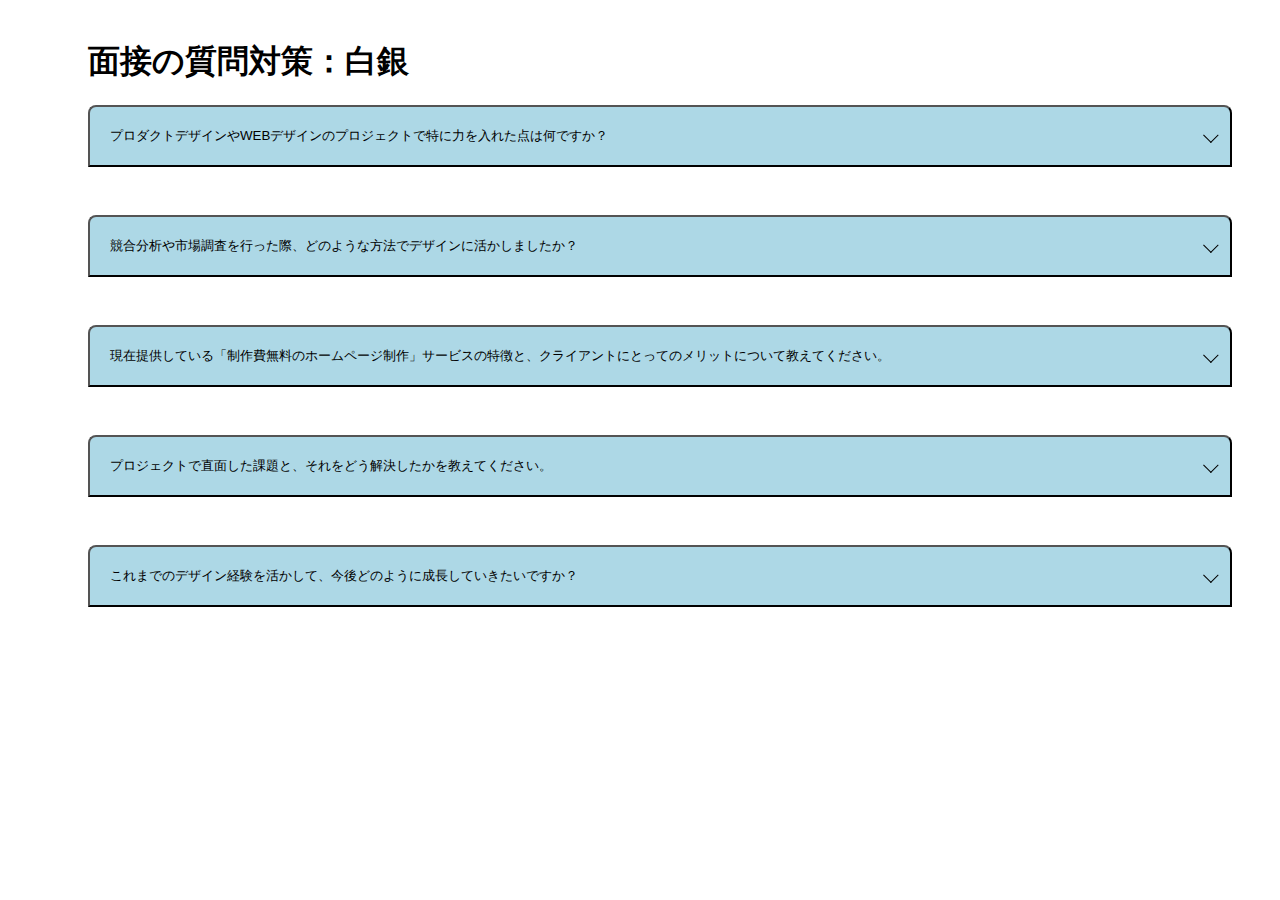
==== アコーディオン/index.html @ 083a3de7 "完成：シンプル" ====
<!DOCTYPE html>
<html lang="ja">  
<head>
  <meta charset="UTF-8">
  <meta name="viewport" content="width=device-width, initial-scale=1.0">
  <title>面接の質問対策_白銀優</title>
  <link rel="stylesheet" href="style.css">
</head>
<body>
  <div class="qa">
    <h1 class="qa__title">
      面接の質問対策：白銀
    </h1>
    <ul class="qa__block">
      <li class="qa__item">
        <button class="qa__question js-ac">プロダクトデザインやWEBデザインのプロジェクトで特に力を入れた点は何ですか？</button>
        <div class="qa__answer">
          <p>
            プロダクトデザインやWEBデザインのプロジェクトで特に力を入れている点は、クライアントのビジョンを的確に理解し、それをデザインに反映させることです。デザインは単なる視覚的な表現ではなく、クライアントのビジネス目標や価値を伝える重要な手段だと考えています。そのため、常に市場調査と競合分析を徹底的に行い、ターゲットユーザーのニーズや業界動向を把握した上で、デザインを策定しています。<br>
            また、デザインのプロセスにおいては、ユーザー体験（UX）の向上に特に重視しており、アクセシビリティや使いやすさ、視覚的なインパクトをバランスよく統合し、直感的に操作できるインターフェースを提供することを心掛けています。こうした取り組みが、クライアントの求める成果を達成するための重要な要素であり、デザインがビジネスに与える影響を最大化できると信じています。
          </p>
        </div>
      </li>
      <li class="qa__item">
        <button class="qa__question js-ac">競合分析や市場調査を行った際、どのような方法でデザインに活かしましたか？</button>
        <div class="qa__answer">
          <p>
            競合分析や市場調査は、デザインプロジェクトにおいて非常に重要な要素です。私の場合、まずターゲット市場のニーズやトレンドを把握するために、定量的・定性的な調査を実施します。具体的には、業界のリーダー企業のウェブサイトや製品デザインを分析し、その優れた点や課題を抽出します。また、ターゲットとなるユーザー層に対してアンケートやインタビューを行い、顧客の潜在的なニーズを把握することも欠かしません。この情報を基に、競合との差別化を図るためのデザイン戦略を策定し、機能性、視覚的な魅力、使いやすさを兼ね備えたデザインを提案しています。
          </p>
        </div>
      </li>
      <li class="qa__item">
        <button class="qa__question js-ac">現在提供している「制作費無料のホームページ制作」サービスの特徴と、クライアントにとってのメリットについて教えてください。</button>
        <div class="qa__answer">
          <p>
            私が提供している「制作費無料のホームページ制作」サービスは、特に小規模な企業や個人事業主の方々にとって大きなメリットがあります。制作費無料の代わりに、SEO対策やデジタルマーケティング、運用サポートを強化することで、長期的な成果を重視したサービスを提供しています。特に、SEOに特化した設計を行うことで、検索エンジンからの流入を最大化し、結果としてクライアントのビジネス成長を促進します。<br>
            UI/UXデザインの向上にも注力しており、ターゲットユーザーが直感的に操作できるデザインを提供することで、ユーザーエクスペリエンスを最適化しています。さらに、制作後のサポート体制も整えており、サイトの運用が軌道に乗るまで継続的にサポートを行うため、クライアントは安心して事業に集中できます。これにより、初期費用を抑えながらも高品質なウェブサイトを手に入れることができ、オンライン集客効果を最大化できる点が大きな特徴です。
          </p>
        </div>
      </li>
      <li class="qa__item">
        <button class="qa__question js-ac">プロジェクトで直面した課題と、それをどう解決したかを教えてください。</button>
        <div class="qa__answer">
          <p>
            プロジェクトで直面した課題は、特にクライアントの多様な要求に対して、どうやってデザインが実際に製品やサービスに活かされるかという点でした。特に、複雑なビジネス要件や機能的な要求を持つクライアントに対して、デザインと機能性を両立させることが求められました。<br>
            あるプロジェクトでは、ブランドのアイデンティティを強調しつつ、製品の複雑な操作方法を直感的に理解できるようなインターフェースをデザインする必要がありました。この際、まずは徹底的な市場調査を行い、ターゲットとなるユーザーのニーズや課題を洗い出しました。<br>
            次に、クライアントと綿密に連携し、要件定義を進めながらデザイン案を提出し、フィードバックを得ることでデザインを改良していきました。最終的には、機能性とデザイン性をうまく融合させ、ユーザーが使いやすいと感じる製品デザインを実現することができました。クライアントからは、目標に沿った成果を得られたとの評価を受け、プロジェクトが成功しました。
          </p>
        </div>
      </li>
      <li class="qa__item">
        <button class="qa__question js-ac">これまでのデザイン経験を活かして、今後どのように成長していきたいですか？</button>
        <div class="qa__answer">
          <p>
            これまでのデザイン経験を通じて、特にSEOやUX/UI設計の重要性を認識し、それらの領域でスキルを深めてきました。今後は、さらに多くのデータドリブンなアプローチを取り入れ、ユーザーの行動をより正確に分析し、それに基づいたデザイン改善を行っていきたいと考えています。また、技術の進化に伴い、インタラクションデザインやAI技術を取り入れたプロジェクトにも積極的に関わり、未来志向のデザインを提供していくことを目指しています。デザインが単なる視覚的な要素ではなく、ビジネスの成長を加速するための戦略的なツールであることを証明し、企業の成果に直接的に貢献できるようなデザインを追求し続けます。
          </p>
        </div>
      </li>
    </ul>
  </div>
  <script src="script.js"></script>
</body>
</html>
---- アコーディオン/style.css ----
@charset "UTF-8";

.qa {
  margin: 40px;
}

.qa__title{
  padding-left: 40px;
}

.qa__block {
  display: flex;
  flex-direction: column;
  min-width: 200px;
}


.qa__item {
  display: inline-block;

}

.qa__question {

  position: relative;
  text-align: left;
  padding: 20px 30px 20px 20px;
  border-radius: 8px 8px 0 0;
  background: lightblue;
  color: black;
  cursor: pointer;
  width: 100%;
}

.qa__question:after {
  content: "";
  border-top: 1px solid black;
  border-left: 1px solid black;
  display: inline-block;
  width: 10px;
  height: 10px;
  transform: rotate(-135deg) translateY(9px);
  position: absolute;
  right: 20px;
  top: 50%;
  transition: transform .4s;
}

.qa__answer {
  position: relative;
  border-radius: 0 0 8px 8px;
  background: #fff;
  color: black;
  border: transparent;
  padding: 0 20px;
  line-height: 0;
  opacity: 0;/* 要素の透明度を0に設定し、完全に非表示 */
  transition: line-height 0.4s, padding 0.4s, opacity 0.4s;
}

/* ーーーー */
/* アコーディオン */
/* JavaScriptで付与したクラスis-openの部分 */
/* ーーーー */

/* .qa__answerの.is-open クラスが追加された要素 */
.qa__answer.is-open {
  padding: 20px;
  line-height: 1.5;
  opacity: 1;/* 要素の透明度を1に設定し、完全に表示 */
  border: 1px solid lightblue;/* 境界線でコンテンツを目立たせる */
}

/* .qa__questionの.is-openクラスが追加された要素 */
/* `::after` 擬似要素のtransformプロパティを使って、回転させる */
.qa__question.is-open::after {
  transform: rotate(45deg) translateY(-10px);/* 45度回転させ、少し上に移動させることで矢印を作成 */
}

/* .qa__item 要素の中で、最初の子でない要素に対して適用 */
.qa__item:not(:first-child) {
  margin-top: 16px;/* 展開したqa__answer部分が、下の別項目にくっつかないように空ける */
}
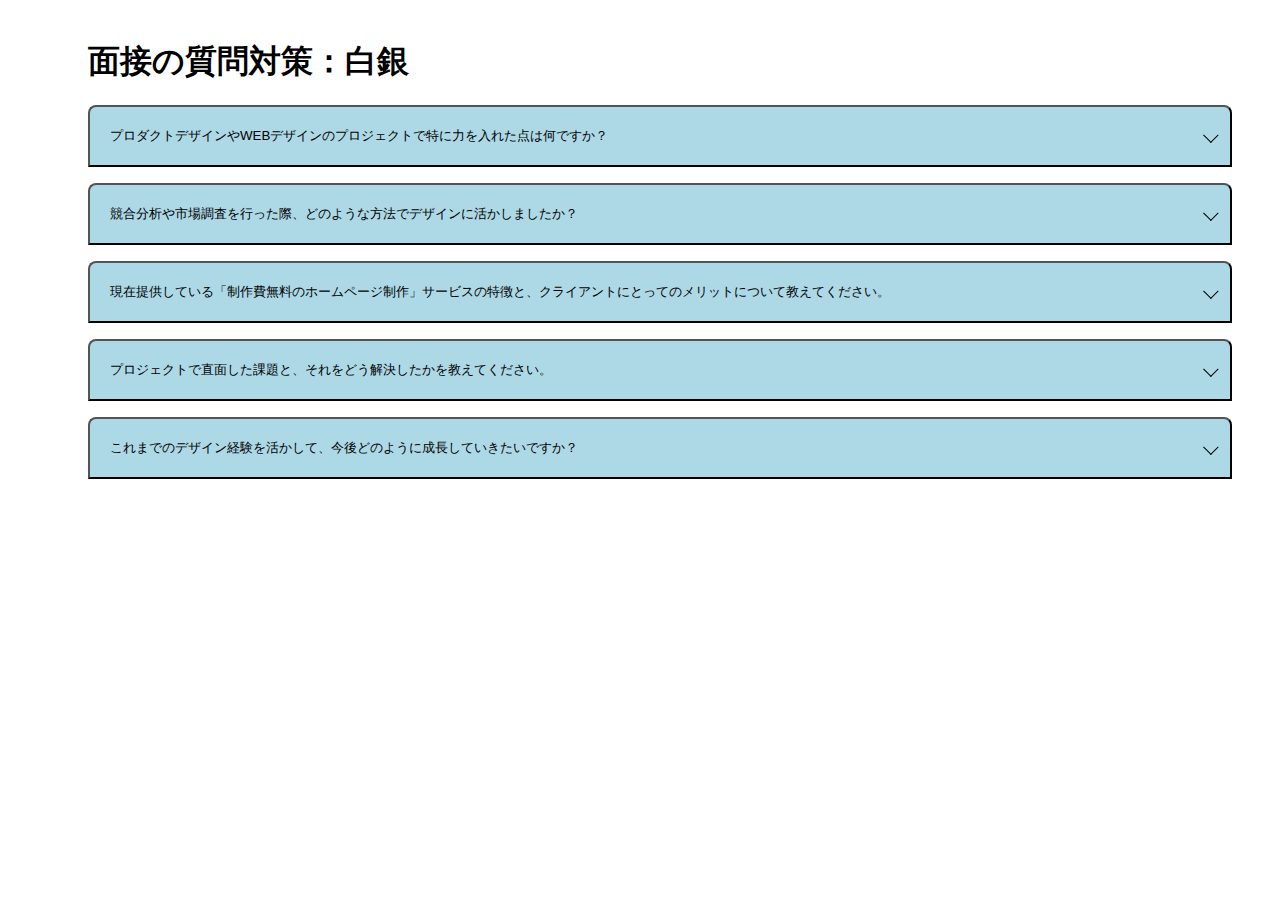
==== commit eaa9ae9a: "アコーディオン：添削1" ====
--- a/アコーディオン/index.html
+++ b/アコーディオン/index.html
@@ -12,35 +12,35 @@
       面接の質問対策：白銀
     </h1>
     <ul class="qa__block">
-      <li class="qa__item">
+      <li class="qa__item js-item">
         <button class="qa__question js-ac">プロダクトデザインやWEBデザインのプロジェクトで特に力を入れた点は何ですか？</button>
-        <div class="qa__answer">
+        <div class="qa__answer js-answer">
           <p>
             プロダクトデザインやWEBデザインのプロジェクトで特に力を入れている点は、クライアントのビジョンを的確に理解し、それをデザインに反映させることです。デザインは単なる視覚的な表現ではなく、クライアントのビジネス目標や価値を伝える重要な手段だと考えています。そのため、常に市場調査と競合分析を徹底的に行い、ターゲットユーザーのニーズや業界動向を把握した上で、デザインを策定しています。<br>
             また、デザインのプロセスにおいては、ユーザー体験（UX）の向上に特に重視しており、アクセシビリティや使いやすさ、視覚的なインパクトをバランスよく統合し、直感的に操作できるインターフェースを提供することを心掛けています。こうした取り組みが、クライアントの求める成果を達成するための重要な要素であり、デザインがビジネスに与える影響を最大化できると信じています。
           </p>
         </div>
       </li>
-      <li class="qa__item">
+      <li class="qa__item js-item">
         <button class="qa__question js-ac">競合分析や市場調査を行った際、どのような方法でデザインに活かしましたか？</button>
-        <div class="qa__answer">
+        <div class="qa__answer js-answer">
           <p>
             競合分析や市場調査は、デザインプロジェクトにおいて非常に重要な要素です。私の場合、まずターゲット市場のニーズやトレンドを把握するために、定量的・定性的な調査を実施します。具体的には、業界のリーダー企業のウェブサイトや製品デザインを分析し、その優れた点や課題を抽出します。また、ターゲットとなるユーザー層に対してアンケートやインタビューを行い、顧客の潜在的なニーズを把握することも欠かしません。この情報を基に、競合との差別化を図るためのデザイン戦略を策定し、機能性、視覚的な魅力、使いやすさを兼ね備えたデザインを提案しています。
           </p>
         </div>
       </li>
-      <li class="qa__item">
+      <li class="qa__item js-item">
         <button class="qa__question js-ac">現在提供している「制作費無料のホームページ制作」サービスの特徴と、クライアントにとってのメリットについて教えてください。</button>
-        <div class="qa__answer">
+        <div class="qa__answer js-answer">
           <p>
             私が提供している「制作費無料のホームページ制作」サービスは、特に小規模な企業や個人事業主の方々にとって大きなメリットがあります。制作費無料の代わりに、SEO対策やデジタルマーケティング、運用サポートを強化することで、長期的な成果を重視したサービスを提供しています。特に、SEOに特化した設計を行うことで、検索エンジンからの流入を最大化し、結果としてクライアントのビジネス成長を促進します。<br>
             UI/UXデザインの向上にも注力しており、ターゲットユーザーが直感的に操作できるデザインを提供することで、ユーザーエクスペリエンスを最適化しています。さらに、制作後のサポート体制も整えており、サイトの運用が軌道に乗るまで継続的にサポートを行うため、クライアントは安心して事業に集中できます。これにより、初期費用を抑えながらも高品質なウェブサイトを手に入れることができ、オンライン集客効果を最大化できる点が大きな特徴です。
           </p>
         </div>
       </li>
-      <li class="qa__item">
+      <li class="qa__item js-item">
         <button class="qa__question js-ac">プロジェクトで直面した課題と、それをどう解決したかを教えてください。</button>
-        <div class="qa__answer">
+        <div class="qa__answer js-answer">
           <p>
             プロジェクトで直面した課題は、特にクライアントの多様な要求に対して、どうやってデザインが実際に製品やサービスに活かされるかという点でした。特に、複雑なビジネス要件や機能的な要求を持つクライアントに対して、デザインと機能性を両立させることが求められました。<br>
             あるプロジェクトでは、ブランドのアイデンティティを強調しつつ、製品の複雑な操作方法を直感的に理解できるようなインターフェースをデザインする必要がありました。この際、まずは徹底的な市場調査を行い、ターゲットとなるユーザーのニーズや課題を洗い出しました。<br>
@@ -48,9 +48,9 @@
           </p>
         </div>
       </li>
-      <li class="qa__item">
+      <li class="qa__item js-item">
         <button class="qa__question js-ac">これまでのデザイン経験を活かして、今後どのように成長していきたいですか？</button>
-        <div class="qa__answer">
+        <div class="qa__answer js-answer">
           <p>
             これまでのデザイン経験を通じて、特にSEOやUX/UI設計の重要性を認識し、それらの領域でスキルを深めてきました。今後は、さらに多くのデータドリブンなアプローチを取り入れ、ユーザーの行動をより正確に分析し、それに基づいたデザイン改善を行っていきたいと考えています。また、技術の進化に伴い、インタラクションデザインやAI技術を取り入れたプロジェクトにも積極的に関わり、未来志向のデザインを提供していくことを目指しています。デザインが単なる視覚的な要素ではなく、ビジネスの成長を加速するための戦略的なツールであることを証明し、企業の成果に直接的に貢献できるようなデザインを追求し続けます。
           </p>
--- a/アコーディオン/style.css
+++ b/アコーディオン/style.css
@@ -53,9 +53,11 @@
   color: black;
   border: transparent;
   padding: 0 20px;
-  line-height: 0;
+  line-height: 1.5;/* （今井さん添削：追加） */
+  height: 0;
+  overflow: hidden;/* （今井さん添削：追加） */
   opacity: 0;/* 要素の透明度を0に設定し、完全に非表示 */
-  transition: line-height 0.4s, padding 0.4s, opacity 0.4s;
+  transition:  padding 0.4s, opacity 0.4s, height 0.4s, border 0.4s;
 }
 
 /* ーーーー */
@@ -66,7 +68,6 @@
 /* .qa__answerの.is-open クラスが追加された要素 */
 .qa__answer.is-open {
   padding: 20px;
-  line-height: 1.5;
   opacity: 1;/* 要素の透明度を1に設定し、完全に表示 */
   border: 1px solid lightblue;/* 境界線でコンテンツを目立たせる */
 }
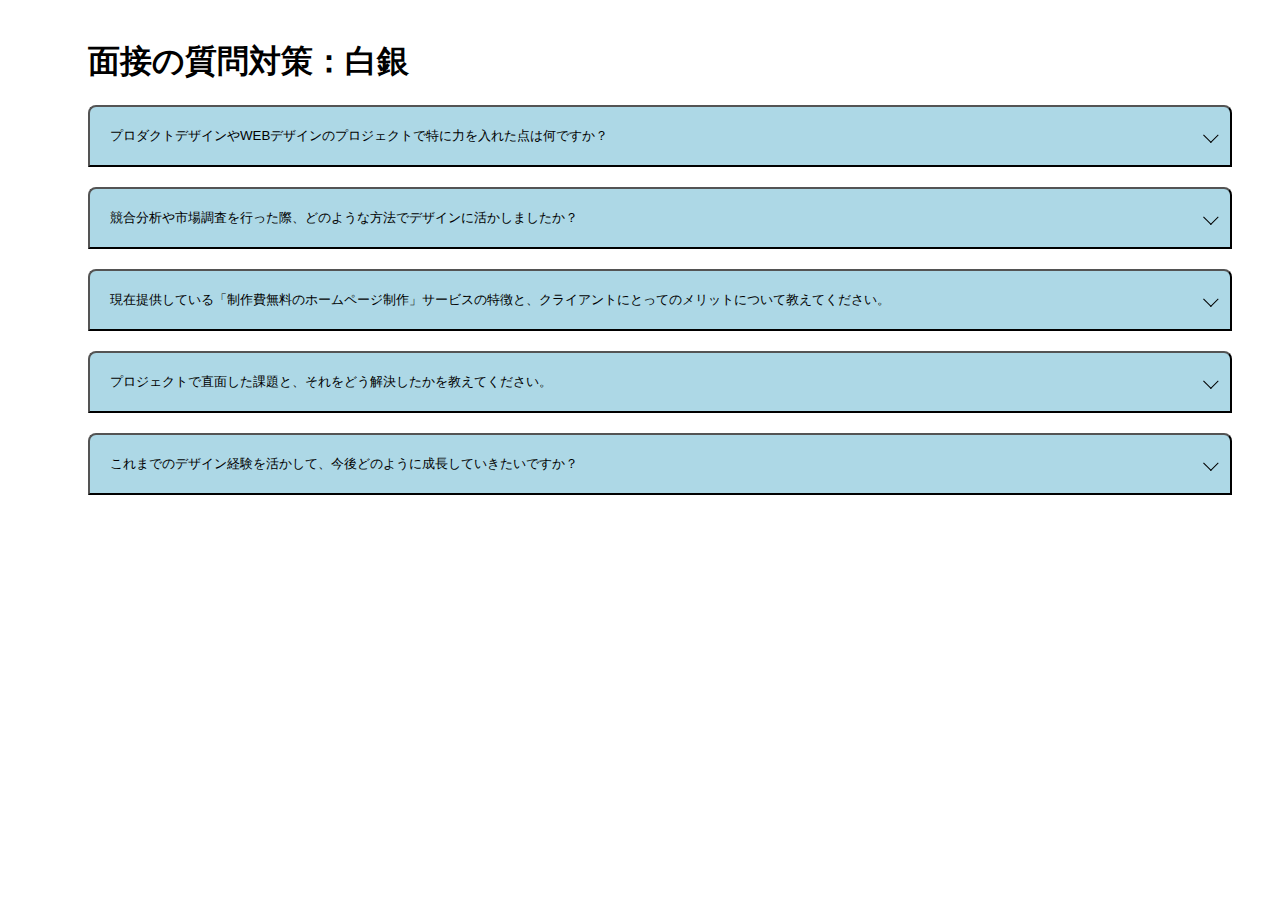
==== commit 31f7ce8d: "レッスン中に修正" ====
--- a/アコーディオン/index.html
+++ b/アコーディオン/index.html
@@ -12,8 +12,8 @@
       面接の質問対策：白銀
     </h1>
     <ul class="qa__block">
-      <li class="qa__item js-item">
-        <button class="qa__question js-ac">プロダクトデザインやWEBデザインのプロジェクトで特に力を入れた点は何ですか？</button>
+      <li class="qa__accordionMenu js-accordionMenu">
+        <button class="qa__question js-accordion-button">プロダクトデザインやWEBデザインのプロジェクトで特に力を入れた点は何ですか？</button>
         <div class="qa__answer js-answer">
           <p>
             プロダクトデザインやWEBデザインのプロジェクトで特に力を入れている点は、クライアントのビジョンを的確に理解し、それをデザインに反映させることです。デザインは単なる視覚的な表現ではなく、クライアントのビジネス目標や価値を伝える重要な手段だと考えています。そのため、常に市場調査と競合分析を徹底的に行い、ターゲットユーザーのニーズや業界動向を把握した上で、デザインを策定しています。<br>
@@ -21,16 +21,16 @@
           </p>
         </div>
       </li>
-      <li class="qa__item js-item">
-        <button class="qa__question js-ac">競合分析や市場調査を行った際、どのような方法でデザインに活かしましたか？</button>
+      <li class="qa__accordionMenu js-accordionMenu">
+        <button class="qa__question js-accordion-button">競合分析や市場調査を行った際、どのような方法でデザインに活かしましたか？</button>
         <div class="qa__answer js-answer">
           <p>
             競合分析や市場調査は、デザインプロジェクトにおいて非常に重要な要素です。私の場合、まずターゲット市場のニーズやトレンドを把握するために、定量的・定性的な調査を実施します。具体的には、業界のリーダー企業のウェブサイトや製品デザインを分析し、その優れた点や課題を抽出します。また、ターゲットとなるユーザー層に対してアンケートやインタビューを行い、顧客の潜在的なニーズを把握することも欠かしません。この情報を基に、競合との差別化を図るためのデザイン戦略を策定し、機能性、視覚的な魅力、使いやすさを兼ね備えたデザインを提案しています。
           </p>
         </div>
       </li>
-      <li class="qa__item js-item">
-        <button class="qa__question js-ac">現在提供している「制作費無料のホームページ制作」サービスの特徴と、クライアントにとってのメリットについて教えてください。</button>
+      <li class="qa__accordionMenu js-accordionMenu">
+        <button class="qa__question js-accordion-button">現在提供している「制作費無料のホームページ制作」サービスの特徴と、クライアントにとってのメリットについて教えてください。</button>
         <div class="qa__answer js-answer">
           <p>
             私が提供している「制作費無料のホームページ制作」サービスは、特に小規模な企業や個人事業主の方々にとって大きなメリットがあります。制作費無料の代わりに、SEO対策やデジタルマーケティング、運用サポートを強化することで、長期的な成果を重視したサービスを提供しています。特に、SEOに特化した設計を行うことで、検索エンジンからの流入を最大化し、結果としてクライアントのビジネス成長を促進します。<br>
@@ -38,8 +38,8 @@
           </p>
         </div>
       </li>
-      <li class="qa__item js-item">
-        <button class="qa__question js-ac">プロジェクトで直面した課題と、それをどう解決したかを教えてください。</button>
+      <li class="qa__accordionMenu js-accordionMenu">
+        <button class="qa__question js-accordion-button">プロジェクトで直面した課題と、それをどう解決したかを教えてください。</button>
         <div class="qa__answer js-answer">
           <p>
             プロジェクトで直面した課題は、特にクライアントの多様な要求に対して、どうやってデザインが実際に製品やサービスに活かされるかという点でした。特に、複雑なビジネス要件や機能的な要求を持つクライアントに対して、デザインと機能性を両立させることが求められました。<br>
@@ -48,8 +48,8 @@
           </p>
         </div>
       </li>
-      <li class="qa__item js-item">
-        <button class="qa__question js-ac">これまでのデザイン経験を活かして、今後どのように成長していきたいですか？</button>
+      <li class="qa__accordionMenu js-accordionMenu">
+        <button class="qa__question js-accordion-button">これまでのデザイン経験を活かして、今後どのように成長していきたいですか？</button>
         <div class="qa__answer js-answer">
           <p>
             これまでのデザイン経験を通じて、特にSEOやUX/UI設計の重要性を認識し、それらの領域でスキルを深めてきました。今後は、さらに多くのデータドリブンなアプローチを取り入れ、ユーザーの行動をより正確に分析し、それに基づいたデザイン改善を行っていきたいと考えています。また、技術の進化に伴い、インタラクションデザインやAI技術を取り入れたプロジェクトにも積極的に関わり、未来志向のデザインを提供していくことを目指しています。デザインが単なる視覚的な要素ではなく、ビジネスの成長を加速するための戦略的なツールであることを証明し、企業の成果に直接的に貢献できるようなデザインを追求し続けます。
--- a/アコーディオン/style.css
+++ b/アコーディオン/style.css
@@ -12,10 +12,11 @@
   display: flex;
   flex-direction: column;
   min-width: 200px;
+  row-gap: 20px;
 }
 
 
-.qa__item {
+.qa__accordionMenu {
   display: inline-block;
 
 }
@@ -77,8 +78,3 @@
 .qa__question.is-open::after {
   transform: rotate(45deg) translateY(-10px);/* 45度回転させ、少し上に移動させることで矢印を作成 */
 }
-
-/* .qa__item 要素の中で、最初の子でない要素に対して適用 */
-.qa__item:not(:first-child) {
-  margin-top: 16px;/* 展開したqa__answer部分が、下の別項目にくっつかないように空ける */
-}
